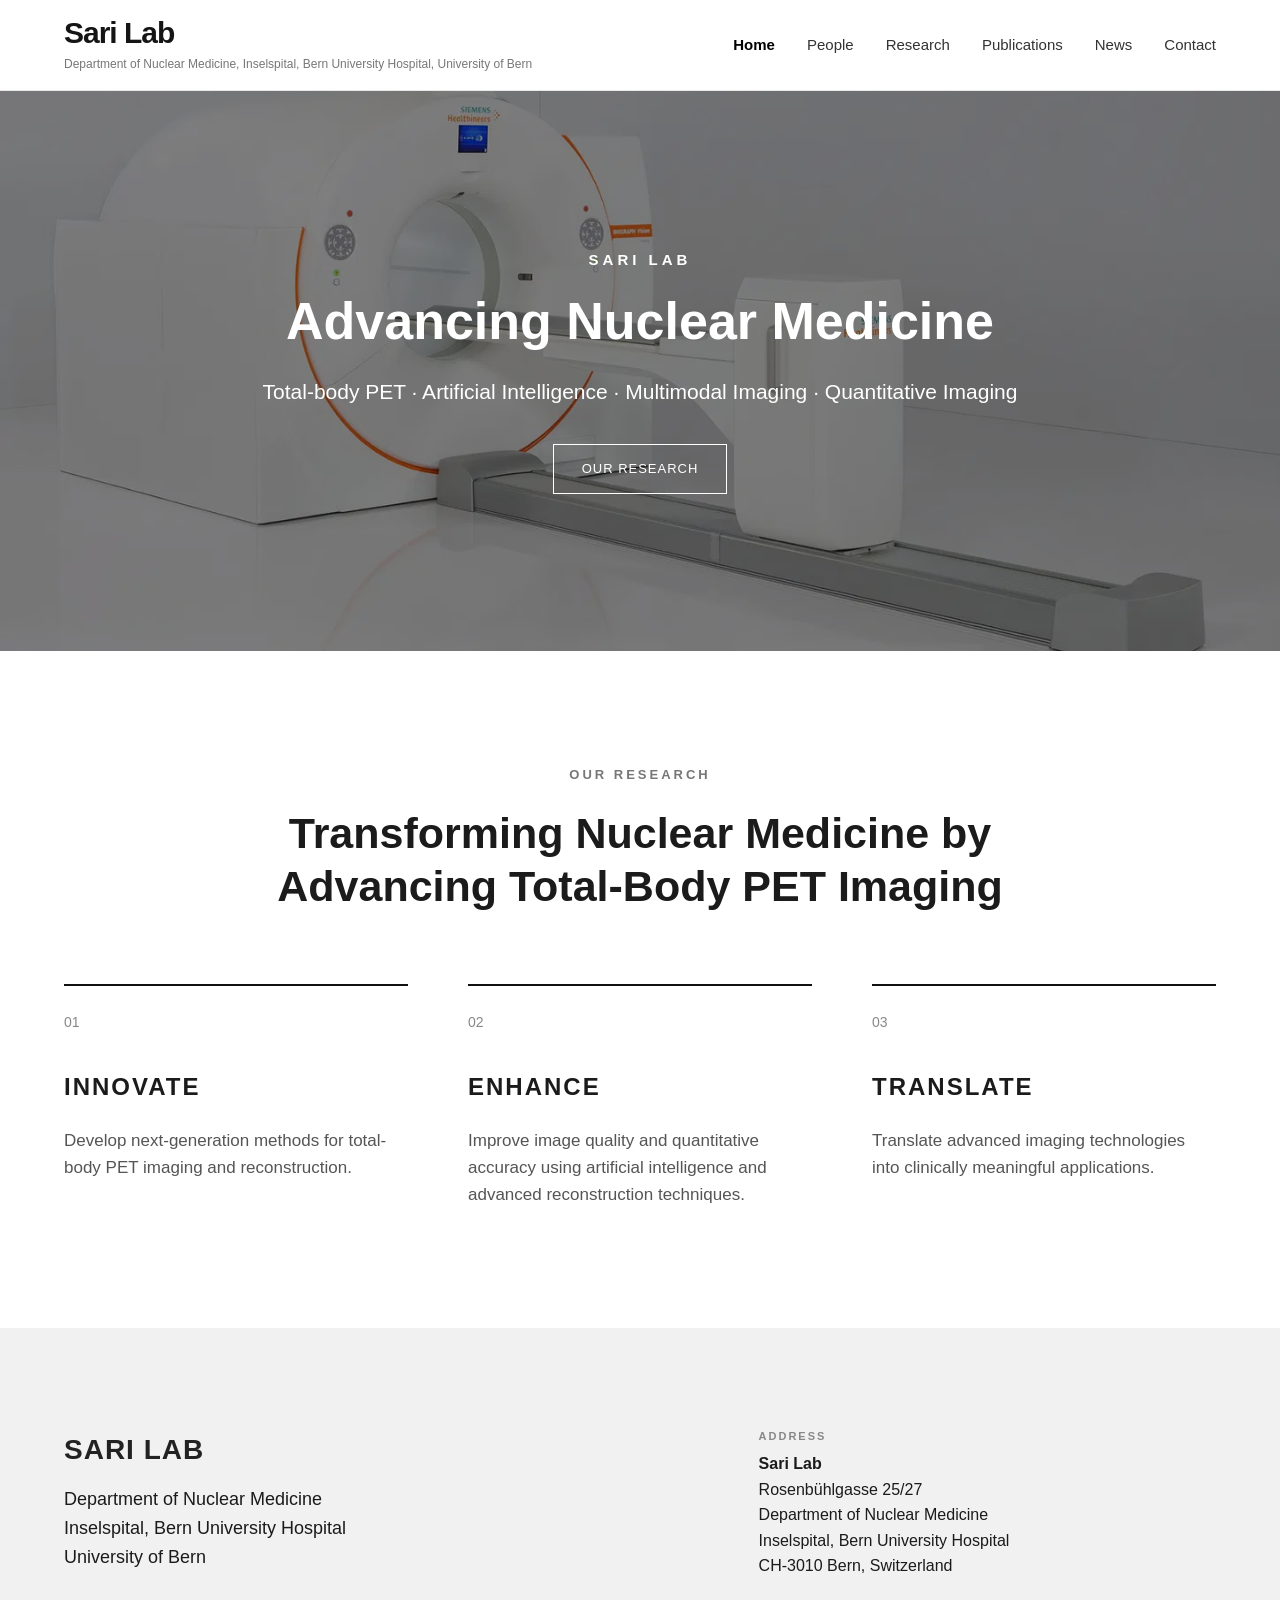
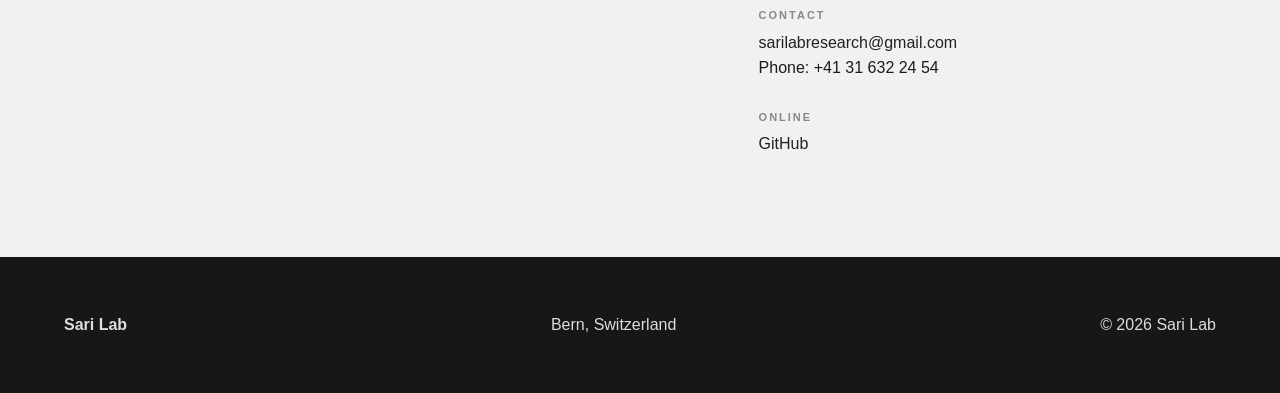
==== index.html @ 4b41edba "initial commit with website backbone" ====
<!DOCTYPE html>
<html lang="en">

<head>
  <meta charset="UTF-8">
  <meta name="viewport" content="width=device-width, initial-scale=1.0">

  <title>Sari Lab</title>

  <link rel="stylesheet" href="css/style.css">
</head>


<body>


<header class="main-header">

  <div class="container nav-container">

    <div class="lab-brand">
    <a class="logo" href="index.html">Sari Lab</a>
    <span>Department of Nuclear Medicine, Inselspital, Bern University Hospital, University of Bern</span>
    </div>

    <nav>
      <a href="index.html" class="active">Home</a>
      <a href="people.html">People</a>
      <a href="research.html">Research</a>
      <a href="publications.html">Publications</a>
      <a href="news.html">News</a>
      <a href="contact.html">Contact</a>
    </nav>

  </div>

</header>



<main>


<section class="home-hero">

  <div class="hero-overlay"></div>

  <div class="hero-content">

    <p class="hero-lab-name">
      SARI LAB
    </p>

    <h1>
      Advancing Nuclear Medicine
    </h1>

    <p class="hero-subtitle">
      Total-body PET · Artificial Intelligence ·
      Multimodal Imaging · Quantitative Imaging
    </p>

    <a href="research.html" class="hero-button">
      Our Research
    </a>

  </div>

</section>



<section class="home-intro container">

  <span class="section-label">
    OUR RESEARCH
  </span>

  <h2>
    Transforming Nuclear Medicine by Advancing Total-Body PET Imaging
  </h2>

</section>



<section class="research-pillars container">


  <article class="pillar">

    <div class="pillar-number">
      01
    </div>

    <h3>
      INNOVATE
    </h3>

    <p>
      Develop next-generation methods for
      total-body PET imaging and reconstruction.
    </p>

  </article>



  <article class="pillar">

    <div class="pillar-number">
      02
    </div>

    <h3>
      ENHANCE
    </h3>

    <p>
      Improve image quality and quantitative accuracy
      using artificial intelligence and advanced
      reconstruction techniques.
    </p>

  </article>



  <article class="pillar">

    <div class="pillar-number">
      03
    </div>

    <h3>
      TRANSLATE
    </h3>

    <p>
      Translate advanced imaging technologies
      into clinically meaningful applications.
    </p>

  </article>


</section>



<section class="affiliation-section">

  <div class="container contact-footer-grid">

    <div>
      <p class="section-label">SARI LAB</p>

      <h2>Department of Nuclear Medicine</h2>

      <p>
        Inselspital, Bern University Hospital<br>
        University of Bern
      </p>
    </div>

    <div class="lab-contact-details">

      <div>
        <span>ADDRESS</span>
        <p>
            <strong>Sari Lab</strong><br>
            Rosenbühlgasse 25/27<br>
            Department of Nuclear Medicine<br>
            Inselspital, Bern University Hospital<br>
            CH-3010 Bern, Switzerland
        </p>
      </div>
      
      <div>
        <span>CONTACT</span>
        <p>
          <a href="mailto:sarilabresearch@gmail.com">
            sarilabresearch@gmail.com
          </a><br>
          Phone: +41 31 632 24 54
        </p>
      </div>

      <div>
        <span>ONLINE</span>
        <p>
          <a href="https://github.com/sari-lab" target="_blank">
            GitHub
          </a>
        </p>
      </div>

    </div>

  </div>

</section>


</main>



<footer>
  <div class="container footer-content">
    <strong>Sari Lab</strong>
    <p>Bern, Switzerland</p>
    <p>© 2026 Sari Lab</p>
  </div>
</footer>


</body>

</html>
---- css/style.css ----
/* ===============================
   GLOBAL
================================ */

* {
  margin: 0;
  padding: 0;
  box-sizing: border-box;
}

html {
  scroll-behavior: smooth;
}

body {
  font-family: Arial, Helvetica, sans-serif;
  color: #1b1b1b;
  background: #ffffff;
  line-height: 1.6;
}

.container {
  width: 90%;
  max-width: 1200px;
  margin: auto;
}


/* ===============================
   HEADER
================================ */

.main-header,
header {
  background: #ffffff;
  border-bottom: 1px solid #e8e8e8;
}

.nav-container {
  height: 90px;

  display: flex;
  justify-content: space-between;
  align-items: center;
}

.logo {
  font-size: 30px;
  font-weight: 700;

  color: #151515;
  text-decoration: none;

  letter-spacing: -1px;
}

nav {
  display: flex;
  gap: 32px;
}

nav a {
  color: #333;
  text-decoration: none;

  font-size: 15px;
  font-weight: 500;
}

nav a:hover,
nav a.active {
  color: #000;
}

nav a.active {
  font-weight: 700;
}


/* ===============================
   HERO
================================ */

.home-hero {
  position: relative;

  min-height: 560px;

  display: flex;
  justify-content: center;
  align-items: center;

  text-align: center;

  background-image: url("../images/homepage/hero.webp");
  background-size: cover;
  background-position: center;
}

.hero-overlay {
  position: absolute;
  inset: 0;

  background: rgba(0, 0, 0, 0.48);
}

.hero-content {
  position: relative;
  z-index: 2;

  max-width: 950px;

  padding: 40px;

  color: white;
}

.hero-lab-name {
  font-size: 15px;
  font-weight: 700;

  letter-spacing: 4px;

  margin-bottom: 20px;
}

.hero-content h1 {
  font-size: 52px;
  line-height: 1.12;

  margin-bottom: 25px;
}

.hero-subtitle {
  font-size: 21px;

  max-width: 800px;
  margin: 0 auto 35px;
}

.hero-button {
  display: inline-block;

  padding: 14px 28px;

  border: 1px solid white;

  color: white;
  text-decoration: none;

  text-transform: uppercase;

  letter-spacing: 1px;
  font-size: 13px;

  transition: 0.2s;
}

.hero-button:hover {
  background: white;
  color: black;
}


/* ===============================
   HOME INTRO
================================ */

.home-intro {
  padding: 110px 0 70px;

  max-width: 900px;

  text-align: center;
}

.section-label {
  font-size: 13px;
  font-weight: 700;

  letter-spacing: 3px;

  color: #777;
}

.home-intro h2 {
  font-size: 43px;

  line-height: 1.25;

  margin-top: 20px;
}


/* ===============================
   RESEARCH PILLARS
================================ */

.research-pillars {
  display: grid;

  grid-template-columns: repeat(3, 1fr);

  gap: 60px;

  padding-bottom: 120px;
}

.pillar {
  border-top: 2px solid #111;

  padding-top: 25px;
}

.pillar-number {
  font-size: 14px;

  color: #888;

  margin-bottom: 35px;
}

.pillar h3 {
  font-size: 24px;

  letter-spacing: 2px;

  margin-bottom: 20px;
}

.pillar p {
  font-size: 17px;

  color: #555;
}


/* ===============================
   AFFILIATION
================================ */

.affiliation-section {
  background: #f1f1f1;
  padding: 100px 0;
}

.affiliation-section .section-label {
  font-size: 28px;
  font-weight: 700;
  letter-spacing: 1px;
  color: #222;
}

.affiliation-section h2 {
  font-size: 18px;
  font-weight: 400;
  margin-top: 12px;
  margin-bottom: 0;
}

.affiliation-section p {
  font-size: 18px;
}

/* ===============================
   GENERAL PAGE HEADER
================================ */

.page-header {
  background: #f1f1f1;

  padding: 90px 0;
}

.page-header h1 {
  font-size: 55px;

  margin-bottom: 10px;
}

.page-header p {
  font-size: 20px;

  max-width: 750px;
}


/* ===============================
   PEOPLE
================================ */

.people-section {
  padding: 90px 0;
}

.people-section > h2 {
  font-size: 34px;

  margin-bottom: 35px;
}

.people-section > h2:not(:first-child) {
  margin-top: 90px;
}

.people-grid {
  display: grid;

  grid-template-columns: repeat(3, 1fr);

  gap: 40px;
}

.person-card {
  background: #f5f5f5;
}

.person-image {
  width: 100%;

  aspect-ratio: 1 / 1;

  object-fit: cover;
}

.placeholder-image {
  display: flex;

  justify-content: center;
  align-items: center;

  background: #dedede;

  color: #777;
}

.person-info {
  padding: 25px;
}

.person-info h3 {
  font-size: 23px;

  margin-bottom: 3px;
}

.person-role {
  color: #666;

  font-weight: 600;

  margin-bottom: 15px;
}


/* ===============================
   RESEARCH PAGE
================================ */

.research-page {
  padding: 100px 0;
}

.research-topic {
  display: grid;

  grid-template-columns: 1fr 1fr;

  gap: 70px;

  align-items: center;

  margin-bottom: 120px;
}

.research-topic.reverse .research-topic-image {
  order: 2;
}

.research-topic.reverse .research-topic-content {
  order: 1;
}

.research-topic-image {
  width: 100%;

  aspect-ratio: 4 / 3;
}

.research-topic-content h2 {
  font-size: 38px;

  margin-bottom: 20px;
}

.research-topic-content p {
  color: #555;

  font-size: 18px;

  margin-bottom: 15px;
}

.research-topic-image img {
  width: 100%;
  height: 100%;
  object-fit: cover;
  display: block;
}
/* ===============================
   PUBLICATIONS
================================ */

.publications-page {
  padding: 90px 0;

  max-width: 1000px;
}

.publication-year {
  margin-bottom: 80px;
}

.publication-year > h2 {
  font-size: 36px;

  border-bottom: 2px solid #222;

  padding-bottom: 10px;
}

.publication {
  padding: 30px 0;

  border-bottom: 1px solid #ddd;
}

.publication h3 {
  font-size: 21px;

  margin-bottom: 7px;
}

.publication-authors {
  color: #444;
}

.publication-journal {
  color: #666;

  font-style: italic;

  margin-bottom: 12px;
}

.publication-links {
  display: flex;

  gap: 20px;
}

.publication-links a {
  color: #222;

  font-weight: 600;
}

.publication-category {
  margin-bottom: 70px;
}

.publication-category > h2 {
  font-size: 32px;
  margin-bottom: 35px;
  padding-bottom: 12px;
  border-bottom: 1px solid #ddd;
}

.publication h3 a {
  color: #0073b1;
  text-decoration: underline;
  text-underline-offset: 3px;
}

.publication h3 a:hover {
  color: #004f7a;
}

.publication-authors strong {
  font-weight: 700;
}
/* ===============================
   NEWS
================================ */

.news-page {
  padding: 90px 0;

  max-width: 1000px;
}

.news-item {
  padding: 35px 0;

  border-bottom: 1px solid #ddd;
}

.news-date {
  color: #888;

  font-size: 14px;

  margin-bottom: 8px;
}

.news-item h2 {
  font-size: 27px;

  margin-bottom: 10px;
}
/* ===============================
   CONTACT
================================ */

.contact-section {
  background: #fff;
  padding: 60px 0 70px;
}

.contact-details {
  max-width: 1100px;
  margin: 0 auto;
}

.contact-details p {
  font-size: 17px;
  line-height: 1.65;
  margin-bottom: 22px;
}

.contact-details a {
  color: #222;
}
.contact-grid {
  display: grid;
  grid-template-columns: 1fr 1fr;
  gap: 80px;
  align-items: center;
}

.contact-image img {
  width: 100%;
  height: 300px;
  object-fit: cover;
  display: block;
}

@media (max-width: 800px) {
  .contact-grid {
    grid-template-columns: 1fr;
    gap: 40px;
  }
}
/* ===============================
   FOOTER
================================ */

footer {
  background: #171717;

  color: #ddd;

  padding: 55px 0;
}

.footer-content {
  display: flex;

  justify-content: space-between;

  align-items: center;
}


/* ===============================
   MOBILE
================================ */

@media (max-width: 800px) {

  .nav-container {
    height: auto;

    padding: 20px 0;

    flex-direction: column;

    gap: 15px;
  }

  nav {
    flex-wrap: wrap;

    justify-content: center;

    gap: 15px 22px;
  }

  .home-hero {
    min-height: 540px;
  }

  .hero-content h1 {
    font-size: 44px;
  }

  .hero-subtitle {
    font-size: 17px;
  }

  .home-intro h2 {
    font-size: 32px;
  }

  .research-pillars {
    grid-template-columns: 1fr;

    gap: 50px;
  }

  .people-grid {
    grid-template-columns: 1fr;
  }

  .research-topic {
    grid-template-columns: 1fr;

    gap: 30px;
  }

  .research-topic.reverse .research-topic-image,
  .research-topic.reverse .research-topic-content {
    order: initial;
  }

  .contact-page {
    grid-template-columns: 1fr;
  }

  .footer-content {
    flex-direction: column;

    align-items: flex-start;

    gap: 12px;
  }

}
.person-card-link {
  text-decoration: none;
  color: inherit;
  display: block;
}

.person-card-link .person-card {
  height: 100%;
  transition: transform 0.2s ease, box-shadow 0.2s ease;
}

.person-card-link:hover .person-card {
  transform: translateY(-5px);
  box-shadow: 0 12px 30px rgba(0, 0, 0, 0.08);
}

/* ===============================
   PROFILE PAGE
================================ */

.profile-page {
  padding: 100px 0;
}

.profile-grid {
  display: grid;
  grid-template-columns: 320px 1fr;
  gap: 70px;
  align-items: center;
  margin-bottom: 90px;
}

.profile-photo {
  width: 100%;
  aspect-ratio: 1 / 1;
}

.profile-role {
  font-size: 14px;
  font-weight: 700;
  letter-spacing: 1px;
  color: #777;
  margin-bottom: 12px;
}

.profile-content h1 {
  font-size: 48px;
  line-height: 1.1;
  margin-bottom: 25px;
}

.profile-intro {
  font-size: 19px;
  color: #555;
  max-width: 750px;
  margin-bottom: 25px;
}

.profile-links {
  display: flex;
  flex-wrap: wrap;
  gap: 20px;
}

.profile-links a {
  color: #222;
  font-weight: 600;
}

.profile-details {
  max-width: 900px;
}

.profile-details section {
  padding: 35px 0;
  border-top: 1px solid #ddd;
}

.profile-details h2 {
  font-size: 28px;
  margin-bottom: 18px;
}

.profile-details p {
  font-size: 17px;
  margin-bottom: 18px;
  color: #444;
}

@media (max-width: 800px) {
  .profile-grid {
    grid-template-columns: 1fr;
    gap: 35px;
  }

  .profile-photo {
    max-width: 320px;
  }

  .profile-content h1 {
    font-size: 38px;
  }
}
.contact-footer-grid {
  display: grid;
  grid-template-columns: 1.3fr 1fr;
  gap: 100px;
}

.lab-contact-details {
  display: grid;
  gap: 28px;
}

.lab-contact-details span {
  display: block;
  font-size: 11px;
  font-weight: 700;
  letter-spacing: 2px;
  color: #888;
  margin-bottom: 5px;
}

.lab-contact-details p {
  font-size: 16px;
}

.lab-contact-details a {
  color: #222;
  text-decoration: none;
}

.lab-contact-details a:hover {
  text-decoration: underline;
}

@media (max-width: 800px) {
  .contact-footer-grid {
    grid-template-columns: 1fr;
    gap: 50px;
  }
}

.lab-brand {
  display: flex;
  flex-direction: column;
}

.lab-brand .logo {
  line-height: 1.1;
}

.lab-brand span {
  font-size: 12px;
  color: #777;
  margin-top: 6px;
}
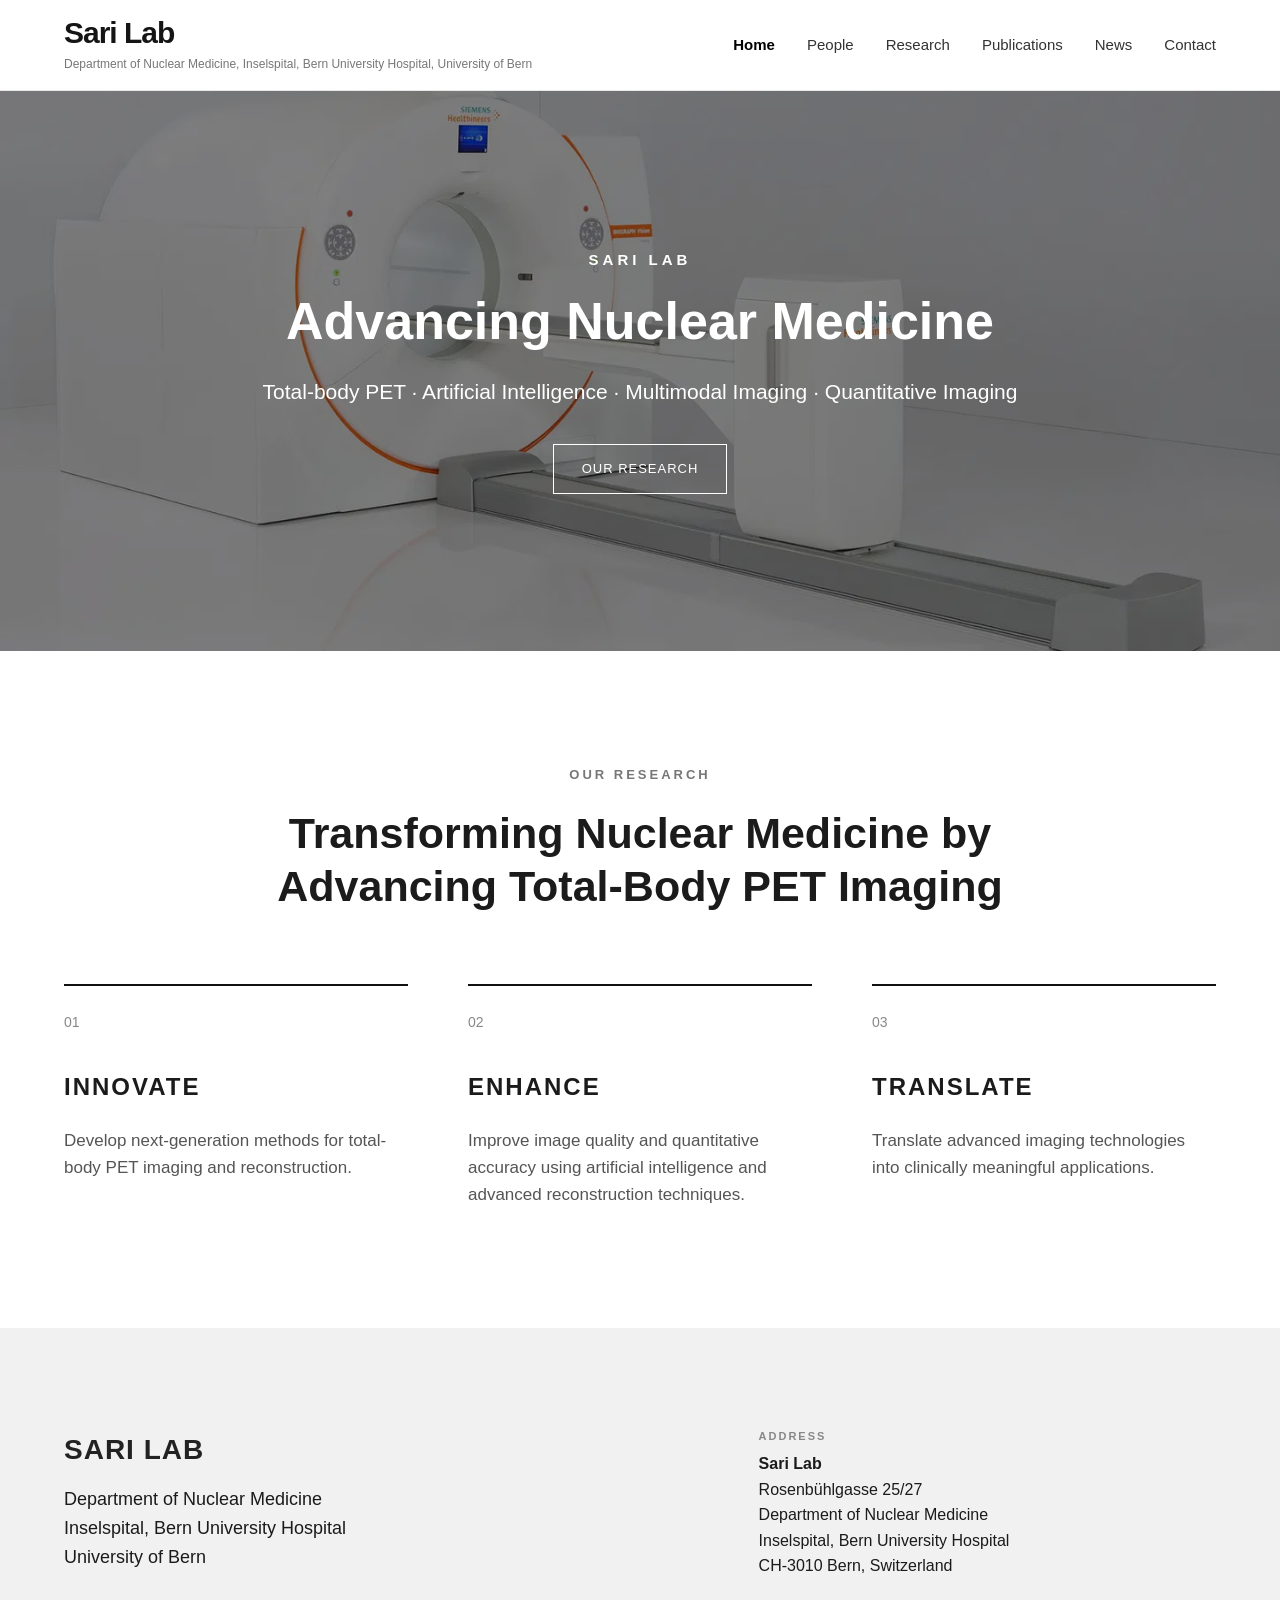
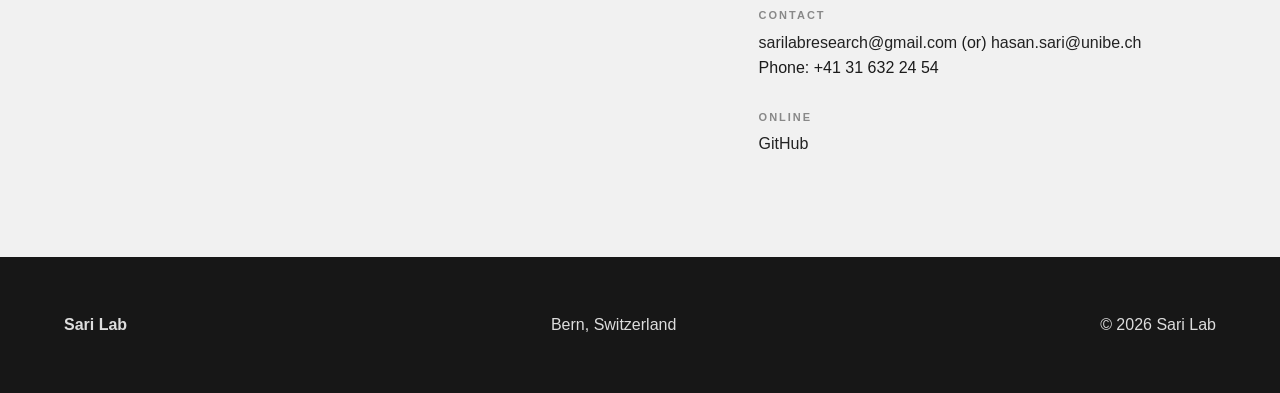
==== commit 6c158780: "contact email addition, and other minor corrections" ====
--- a/index.html
+++ b/index.html
@@ -175,12 +175,13 @@
             CH-3010 Bern, Switzerland
         </p>
       </div>
-      
+
       <div>
         <span>CONTACT</span>
         <p>
-          <a href="mailto:sarilabresearch@gmail.com">
-            sarilabresearch@gmail.com
+          <a href="mailto:sarilabresearch@gmail.com">sarilabresearch@gmail.com</a>
+          (or)
+          <a href="mailto:hasan.sari@unibe.ch">hasan.sari@unibe.ch</a>
           </a><br>
           Phone: +41 31 632 24 54
         </p>
